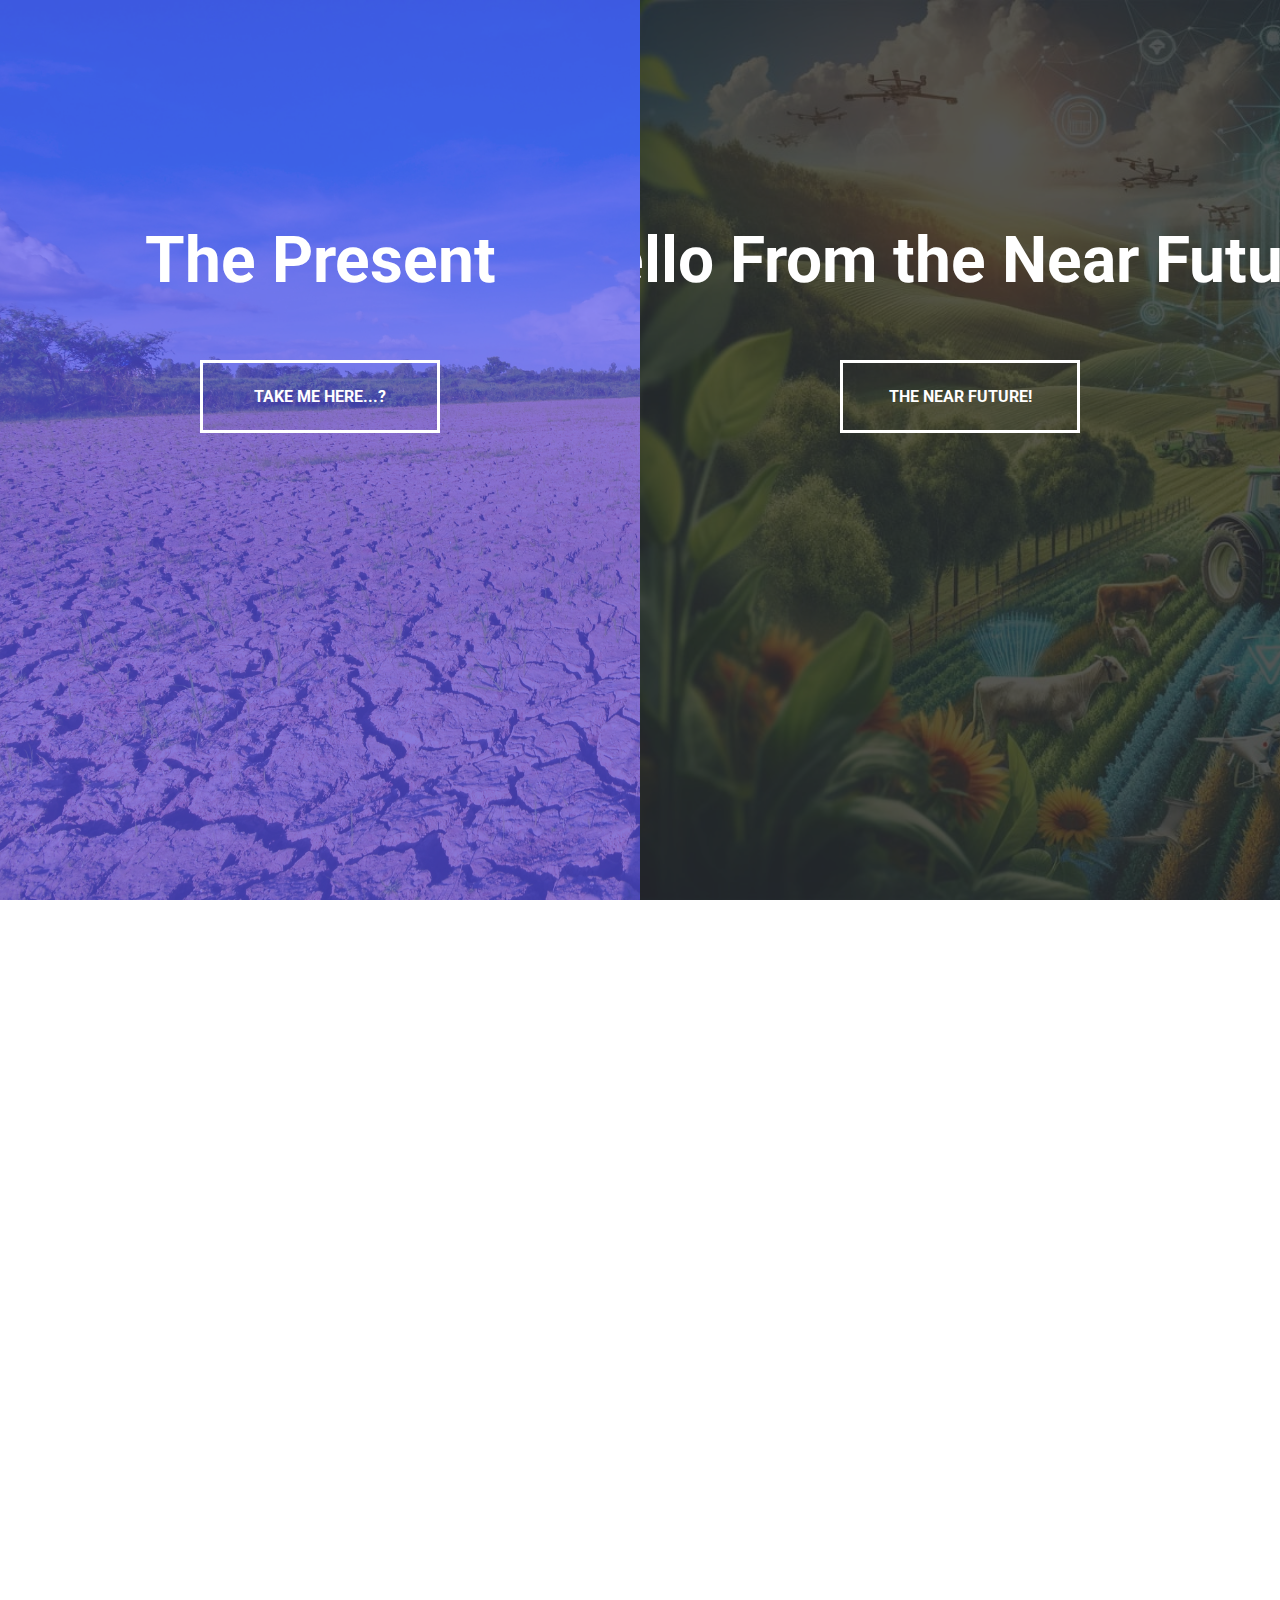
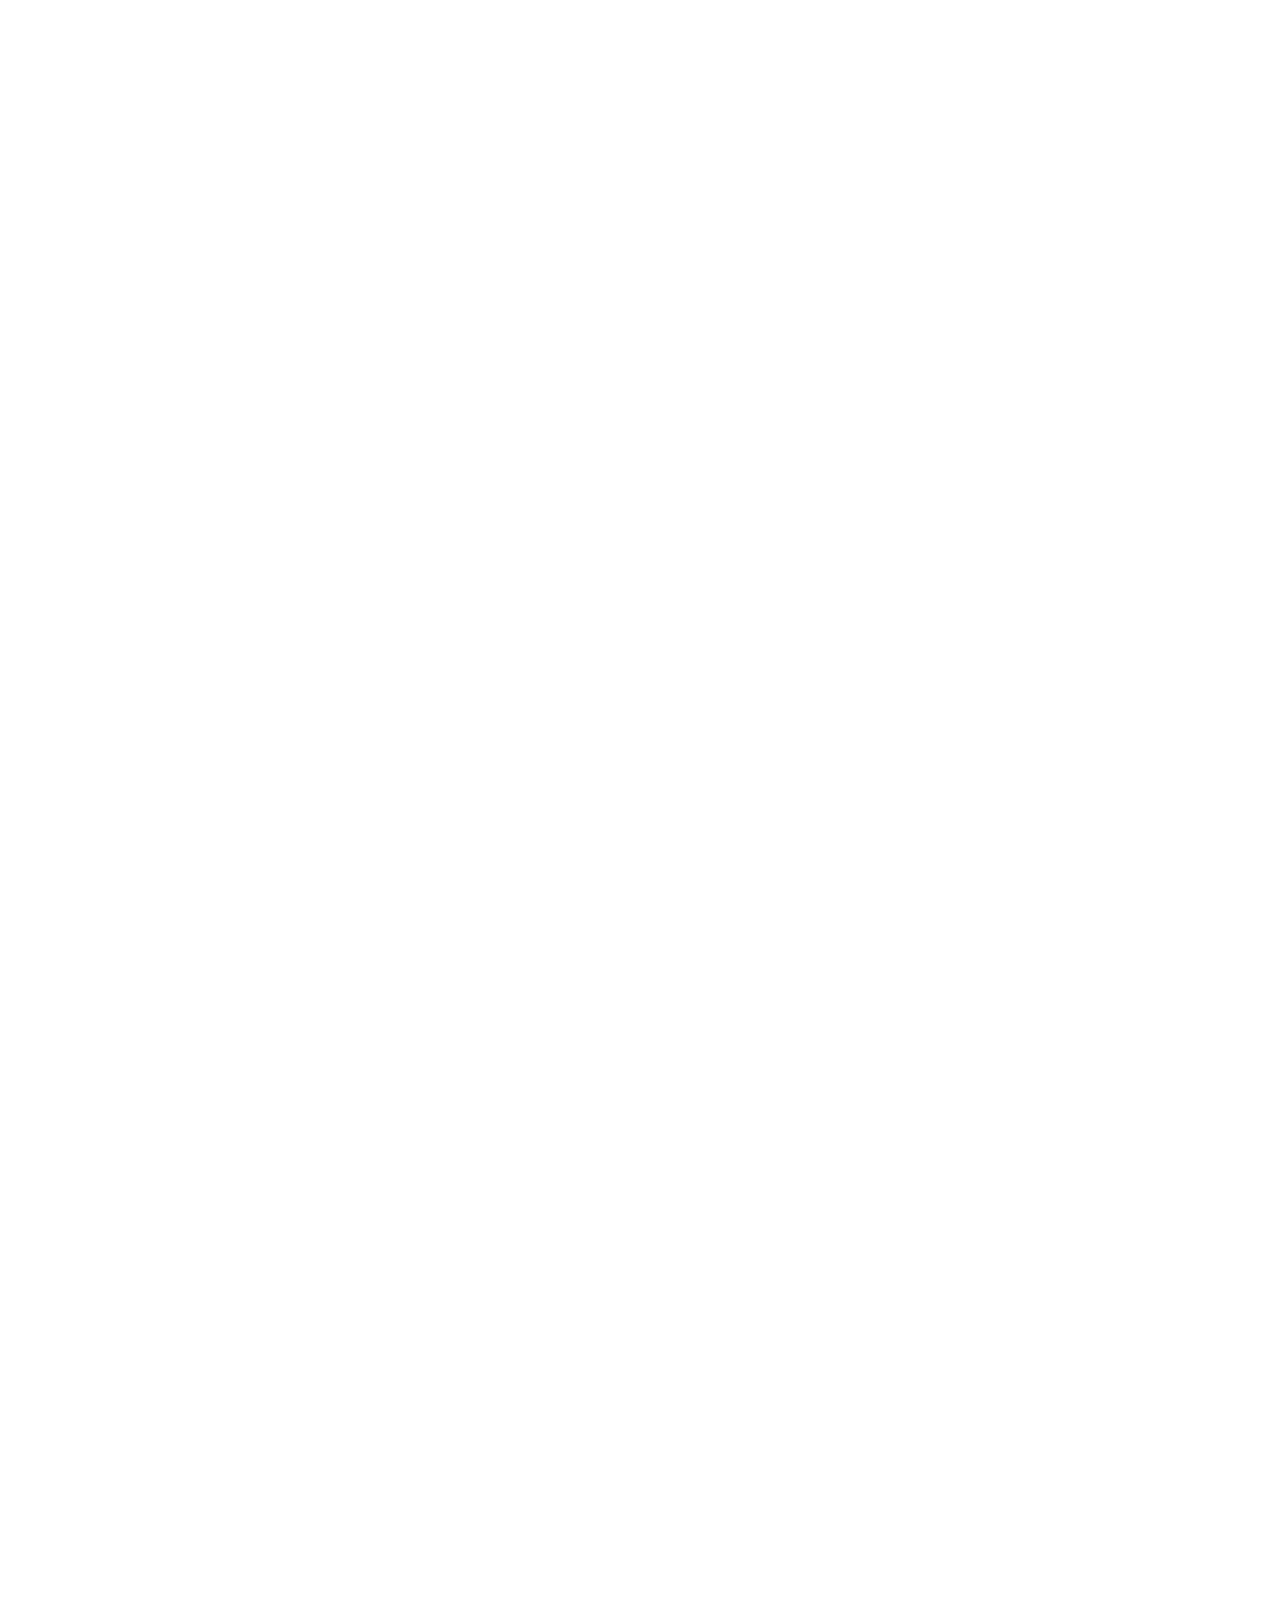
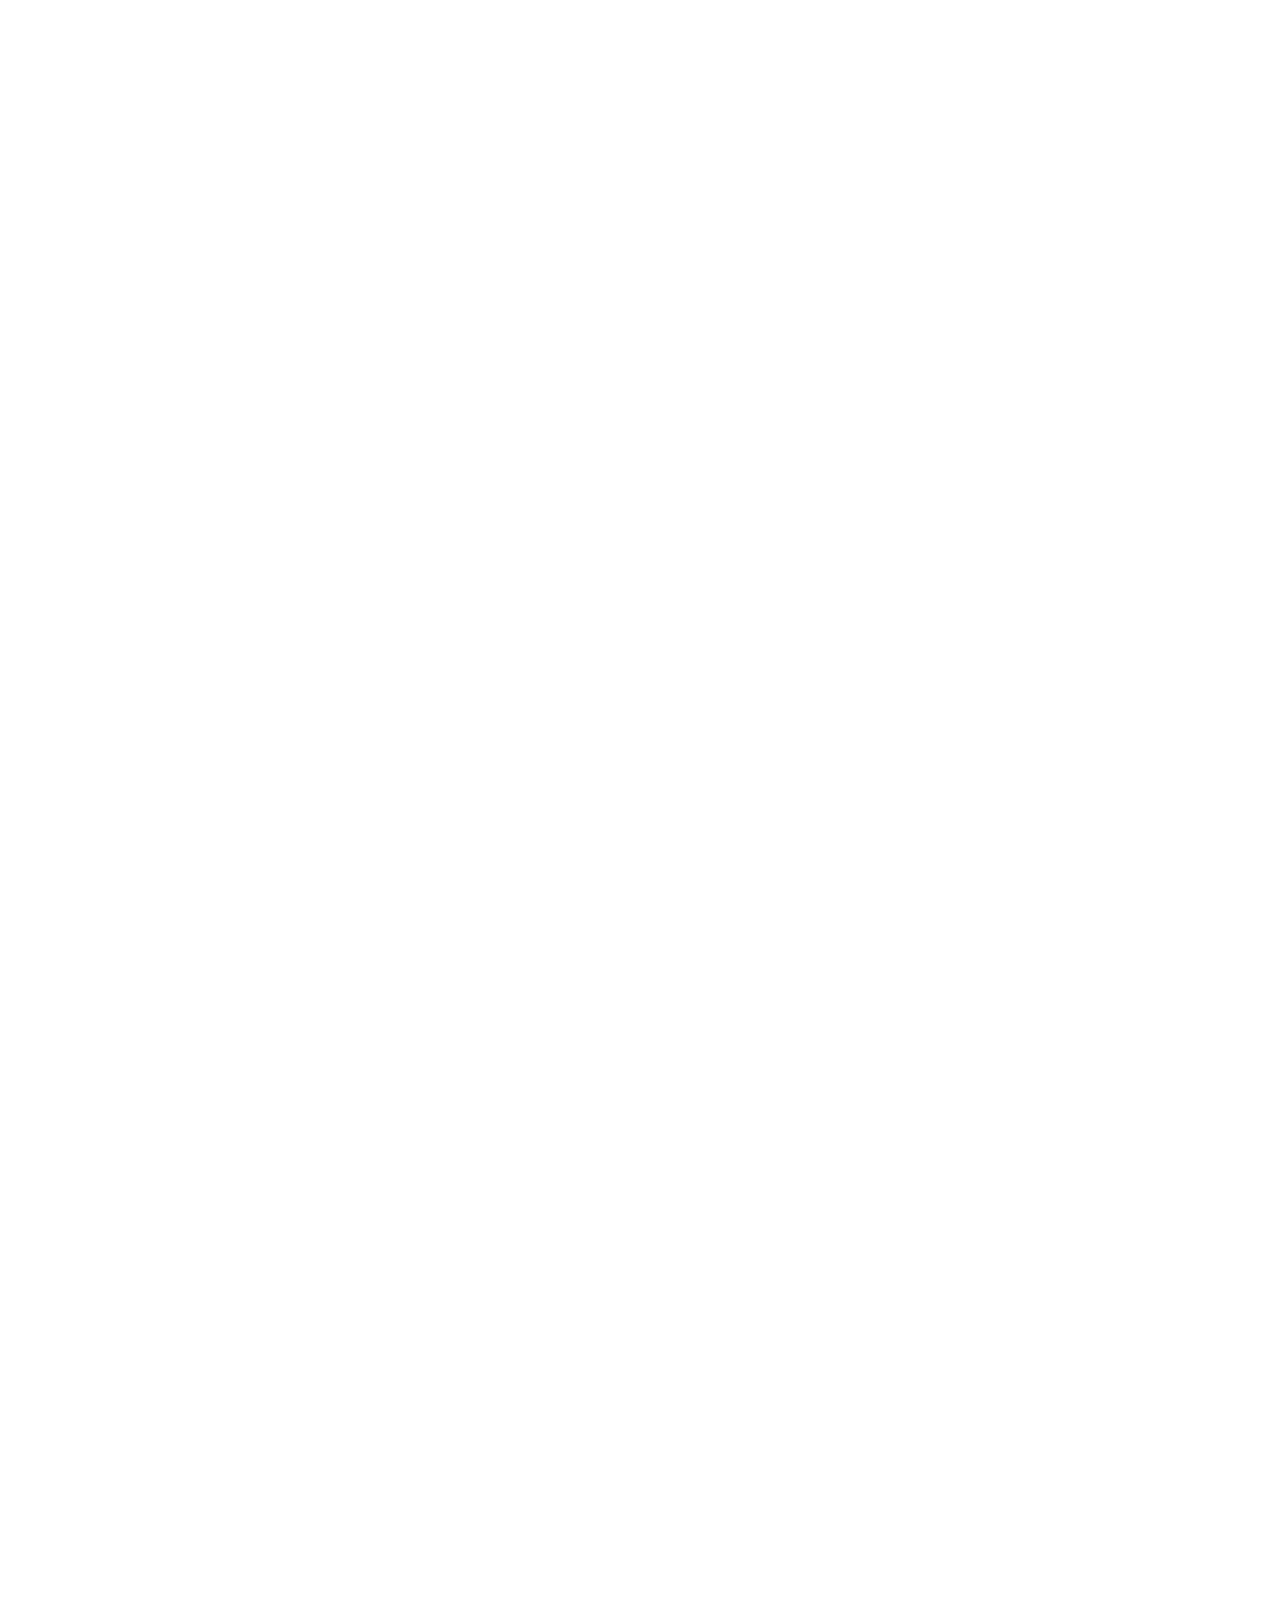
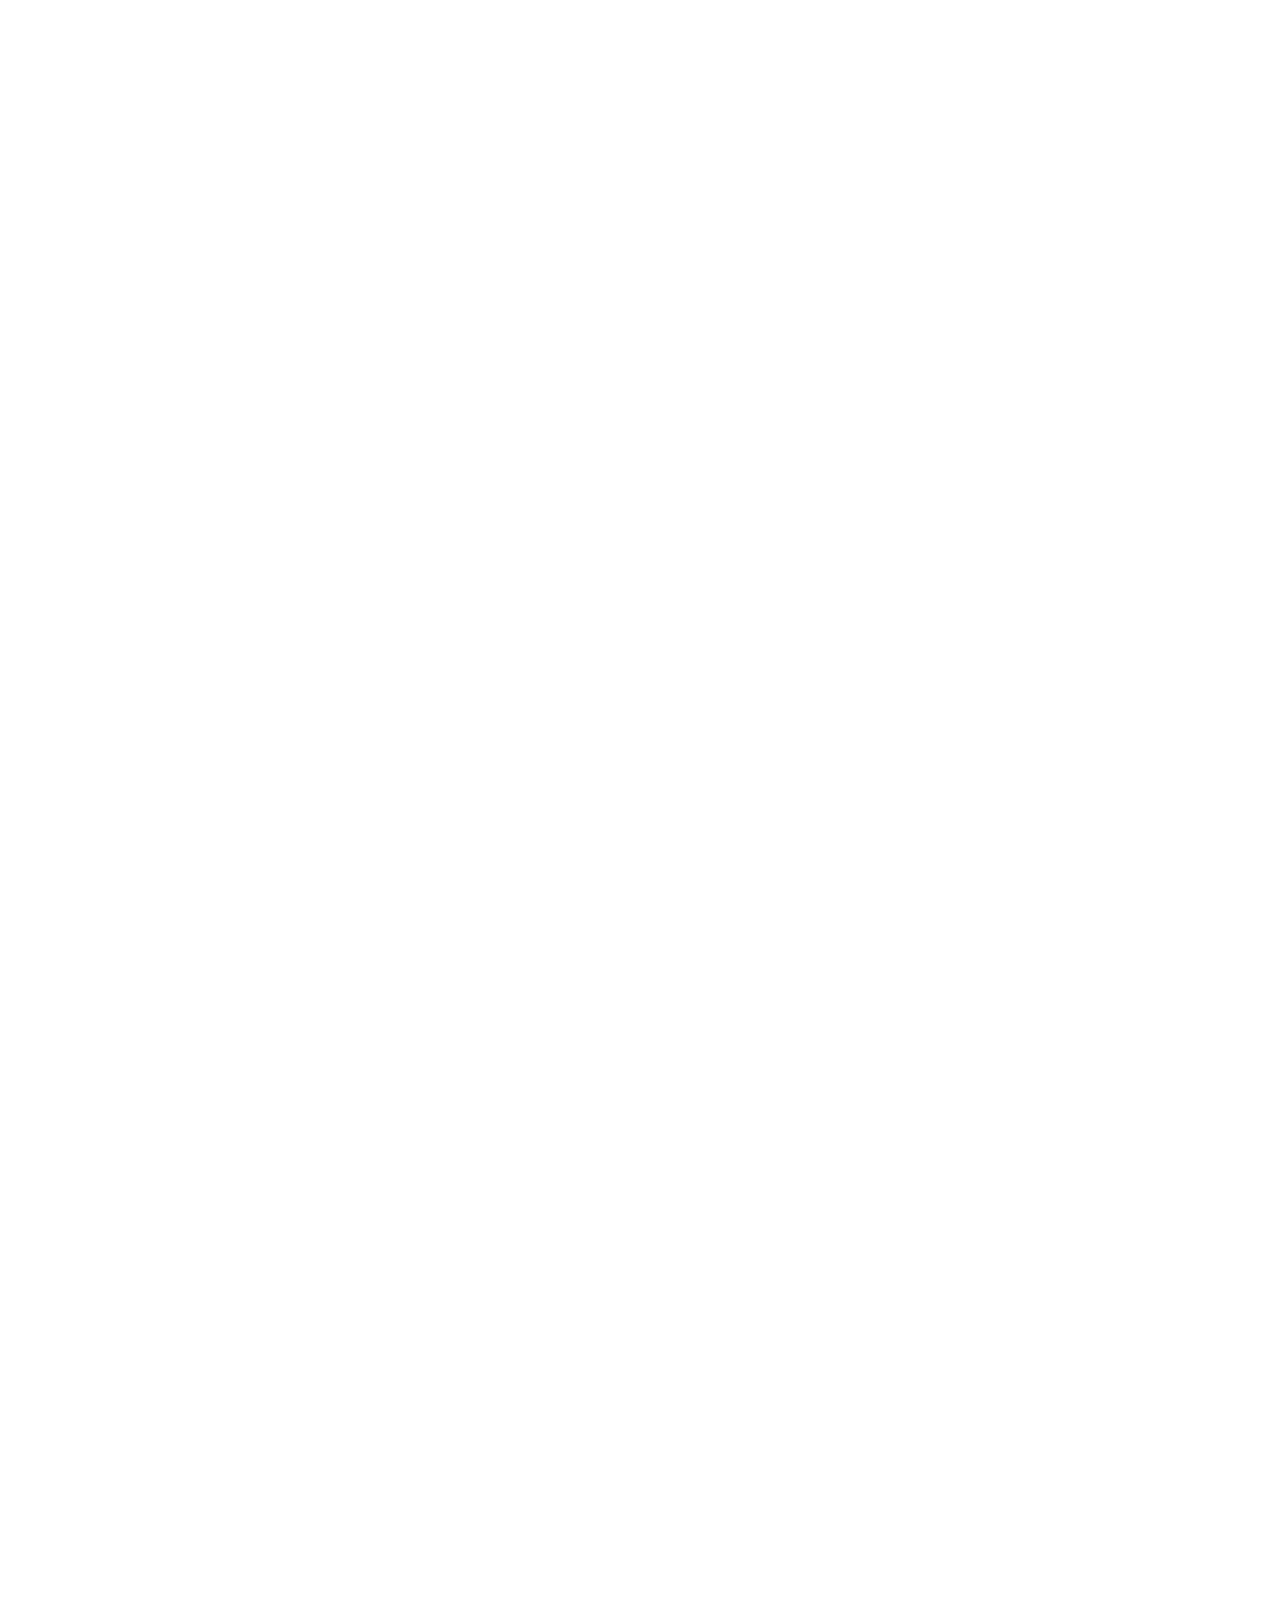
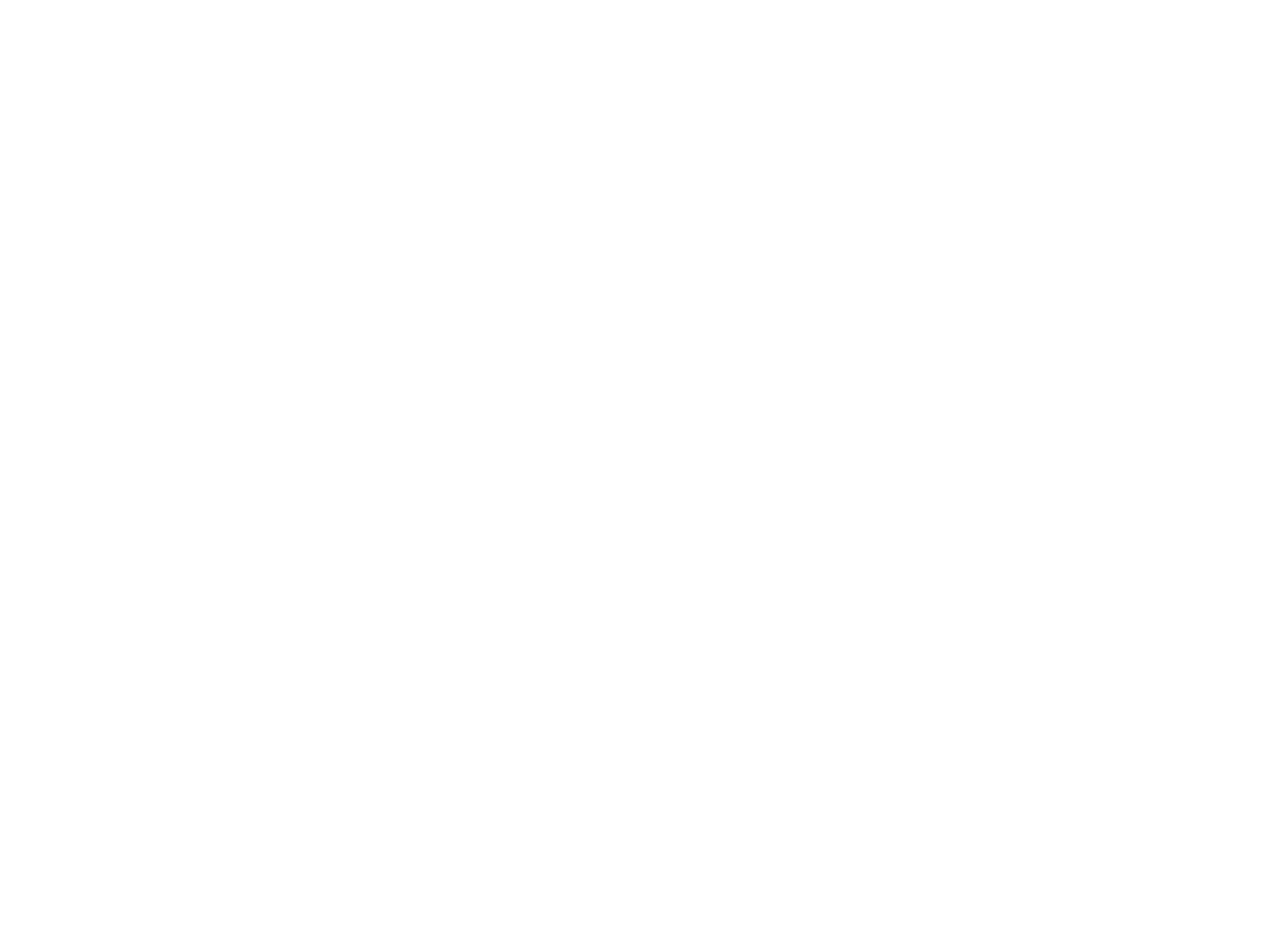
==== index.html @ a8b9d11d "Add files via upload" ====
<!DOCTYPE html>
<html lang="en">
<head>
  <meta charset="UTF-8">
  <meta name="viewport" content="width=device-width, initial-scale=1.0">
  <link rel="stylesheet" href="styles.css">
  <title>Introduction</title>
</head>
<body>
  <div class="container">
    <div class="split left">
      <h1>The Present</h1>
      <a href="#" class="btn" id="leftBtn">Take me here...?</a>
      <div id="errorMessage" class="error-message">ERROR - 404, We are taking you to the NEAR FUTURE!</div>
    </div>
    <div class="split right">
      <h1>Hello From the Near Future!</h1>
      <a href="https://agrofuturesinitiative.carrd.co/#" class="btn">THE NEAR FUTURE!</a> <!-- Update the href attribute with the URL of your main landing page -->
    </div>

    <iframe width="560" height="315" src="https://www.youtube.com/embed/Yf5d_Zx3AaI?si=AMflxY3kdNmtlsxO" title="YouTube video player" frameborder="0" allow="accelerometer; autoplay; clipboard-write; encrypted-media; gyroscope; picture-in-picture; web-share" allowfullscreen></iframe><iframe width="560" height="315" src="https://www.youtube.com/embed/Yf5d_Zx3AaI?si=AMflxY3kdNmtlsxO" title="YouTube video player" frameborder="0" allow="accelerometer; autoplay; clipboard-write; encrypted-media; gyroscope; picture-in-picture; web-share" allowfullscreen></iframe><iframe width="560" height="315" src="https://www.youtube.com/embed/Yf5d_Zx3AaI?si=AMflxY3kdNmtlsxO" title="YouTube video player" frameborder="0" allow="accelerometer; autoplay; clipboard-write; encrypted-media; gyroscope; picture-in-picture; web-share" allowfullscreen></iframe><iframe width="560" height="315" src="https://www.youtube.com/embed/Yf5d_Zx3AaI?si=AMflxY3kdNmtlsxO" title="YouTube video player" frameborder="0" allow="accelerometer; autoplay; clipboard-write; encrypted-media; gyroscope; picture-in-picture; web-share" allowfullscreen></iframe><iframe width="560" height="315" src="https://www.youtube.com/embed/Yf5d_Zx3AaI?si=AMflxY3kdNmtlsxO" title="YouTube video player" frameborder="0" allow="accelerometer; autoplay; clipboard-write; encrypted-media; gyroscope; picture-in-picture; web-share" allowfullscreen></iframe><iframe width="560" height="315" src="https://www.youtube.com/embed/Yf5d_Zx3AaI?si=AMflxY3kdNmtlsxO" title="YouTube video player" frameborder="0" allow="accelerometer; autoplay; clipboard-write; encrypted-media; gyroscope; picture-in-picture; web-share" allowfullscreen></iframe><iframe width="560" height="315" src="https://www.youtube.com/embed/Yf5d_Zx3AaI?si=AMflxY3kdNmtlsxO" title="YouTube video player" frameborder="0" allow="accelerometer; autoplay; clipboard-write; encrypted-media; gyroscope; picture-in-picture; web-share" allowfullscreen></iframe><iframe width="560" height="315" src="https://www.youtube.com/embed/Yf5d_Zx3AaI?si=AMflxY3kdNmtlsxO" title="YouTube video player" frameborder="0" allow="accelerometer; autoplay; clipboard-write; encrypted-media; gyroscope; picture-in-picture; web-share" allowfullscreen></iframe><iframe width="560" height="315" src="https://www.youtube.com/embed/Yf5d_Zx3AaI?si=AMflxY3kdNmtlsxO" title="YouTube video player" frameborder="0" allow="accelerometer; autoplay; clipboard-write; encrypted-media; gyroscope; picture-in-picture; web-share" allowfullscreen></iframe><iframe width="560" height="315" src="https://www.youtube.com/embed/Yf5d_Zx3AaI?si=AMflxY3kdNmtlsxO" title="YouTube video player" frameborder="0" allow="accelerometer; autoplay; clipboard-write; encrypted-media; gyroscope; picture-in-picture; web-share" allowfullscreen></iframe><iframe width="560" height="315" src="https://www.youtube.com/embed/Yf5d_Zx3AaI?si=AMflxY3kdNmtlsxO" title="YouTube video player" frameborder="0" allow="accelerometer; autoplay; clipboard-write; encrypted-media; gyroscope; picture-in-picture; web-share" allowfullscreen></iframe><iframe width="560" height="315" src="https://www.youtube.com/embed/Yf5d_Zx3AaI?si=AMflxY3kdNmtlsxO" title="YouTube video player" frameborder="0" allow="accelerometer; autoplay; clipboard-write; encrypted-media; gyroscope; picture-in-picture; web-share" allowfullscreen></iframe><iframe width="560" height="315" src="https://www.youtube.com/embed/Yf5d_Zx3AaI?si=AMflxY3kdNmtlsxO" title="YouTube video player" frameborder="0" allow="accelerometer; autoplay; clipboard-write; encrypted-media; gyroscope; picture-in-picture; web-share" allowfullscreen></iframe><iframe width="560" height="315" src="https://www.youtube.com/embed/Yf5d_Zx3AaI?si=AMflxY3kdNmtlsxO" title="YouTube video player" frameborder="0" allow="accelerometer; autoplay; clipboard-write; encrypted-media; gyroscope; picture-in-picture; web-share" allowfullscreen></iframe><iframe width="560" height="315" src="https://www.youtube.com/embed/Yf5d_Zx3AaI?si=AMflxY3kdNmtlsxO" title="YouTube video player" frameborder="0" allow="accelerometer; autoplay; clipboard-write; encrypted-media; gyroscope; picture-in-picture; web-share" allowfullscreen></iframe><iframe width="560" height="315" src="https://www.youtube.com/embed/Yf5d_Zx3AaI?si=AMflxY3kdNmtlsxO" title="YouTube video player" frameborder="0" allow="accelerometer; autoplay; clipboard-write; encrypted-media; gyroscope; picture-in-picture; web-share" allowfullscreen></iframe><iframe width="560" height="315" src="https://www.youtube.com/embed/Yf5d_Zx3AaI?si=AMflxY3kdNmtlsxO" title="YouTube video player" frameborder="0" allow="accelerometer; autoplay; clipboard-write; encrypted-media; gyroscope; picture-in-picture; web-share" allowfullscreen></iframe><iframe width="560" height="315" src="https://www.youtube.com/embed/Yf5d_Zx3AaI?si=AMflxY3kdNmtlsxO" title="YouTube video player" frameborder="0" allow="accelerometer; autoplay; clipboard-write; encrypted-media; gyroscope; picture-in-picture; web-share" allowfullscreen></iframe><iframe width="560" height="315" src="https://www.youtube.com/embed/Yf5d_Zx3AaI?si=AMflxY3kdNmtlsxO" title="YouTube video player" frameborder="0" allow="accelerometer; autoplay; clipboard-write; encrypted-media; gyroscope; picture-in-picture; web-share" allowfullscreen></iframe><iframe width="560" height="315" src="https://www.youtube.com/embed/Yf5d_Zx3AaI?si=AMflxY3kdNmtlsxO" title="YouTube video player" frameborder="0" allow="accelerometer; autoplay; clipboard-write; encrypted-media; gyroscope; picture-in-picture; web-share" allowfullscreen></iframe><iframe width="560" height="315" src="https://www.youtube.com/embed/Yf5d_Zx3AaI?si=AMflxY3kdNmtlsxO" title="YouTube video player" frameborder="0" allow="accelerometer; autoplay; clipboard-write; encrypted-media; gyroscope; picture-in-picture; web-share" allowfullscreen></iframe><iframe width="560" height="315" src="https://www.youtube.com/embed/Yf5d_Zx3AaI?si=AMflxY3kdNmtlsxO" title="YouTube video player" frameborder="0" allow="accelerometer; autoplay; clipboard-write; encrypted-media; gyroscope; picture-in-picture; web-share" allowfullscreen></iframe><iframe width="560" height="315" src="https://www.youtube.com/embed/Yf5d_Zx3AaI?si=AMflxY3kdNmtlsxO" title="YouTube video player" frameborder="0" allow="accelerometer; autoplay; clipboard-write; encrypted-media; gyroscope; picture-in-picture; web-share" allowfullscreen></iframe><iframe width="560" height="315" src="https://www.youtube.com/embed/Yf5d_Zx3AaI?si=AMflxY3kdNmtlsxO" title="YouTube video player" frameborder="0" allow="accelerometer; autoplay; clipboard-write; encrypted-media; gyroscope; picture-in-picture; web-share" allowfullscreen></iframe><iframe width="560" height="315" src="https://www.youtube.com/embed/Yf5d_Zx3AaI?si=AMflxY3kdNmtlsxO" title="YouTube video player" frameborder="0" allow="accelerometer; autoplay; clipboard-write; encrypted-media; gyroscope; picture-in-picture; web-share" allowfullscreen></iframe><iframe width="560" height="315" src="https://www.youtube.com/embed/Yf5d_Zx3AaI?si=AMflxY3kdNmtlsxO" title="YouTube video player" frameborder="0" allow="accelerometer; autoplay; clipboard-write; encrypted-media; gyroscope; picture-in-picture; web-share" allowfullscreen></iframe><iframe width="560" height="315" src="https://www.youtube.com/embed/Yf5d_Zx3AaI?si=AMflxY3kdNmtlsxO" title="YouTube video player" frameborder="0" allow="accelerometer; autoplay; clipboard-write; encrypted-media; gyroscope; picture-in-picture; web-share" allowfullscreen></iframe><iframe width="560" height="315" src="https://www.youtube.com/embed/Yf5d_Zx3AaI?si=AMflxY3kdNmtlsxO" title="YouTube video player" frameborder="0" allow="accelerometer; autoplay; clipboard-write; encrypted-media; gyroscope; picture-in-picture; web-share" allowfullscreen></iframe><iframe width="560" height="315" src="https://www.youtube.com/embed/Yf5d_Zx3AaI?si=AMflxY3kdNmtlsxO" title="YouTube video player" frameborder="0" allow="accelerometer; autoplay; clipboard-write; encrypted-media; gyroscope; picture-in-picture; web-share" allowfullscreen></iframe><iframe width="560" height="315" src="https://www.youtube.com/embed/Yf5d_Zx3AaI?si=AMflxY3kdNmtlsxO" title="YouTube video player" frameborder="0" allow="accelerometer; autoplay; clipboard-write; encrypted-media; gyroscope; picture-in-picture; web-share" allowfullscreen></iframe><iframe width="560" height="315" src="https://www.youtube.com/embed/Yf5d_Zx3AaI?si=AMflxY3kdNmtlsxO" title="YouTube video player" frameborder="0" allow="accelerometer; autoplay; clipboard-write; encrypted-media; gyroscope; picture-in-picture; web-share" allowfullscreen></iframe><iframe width="560" height="315" src="https://www.youtube.com/embed/Yf5d_Zx3AaI?si=AMflxY3kdNmtlsxO" title="YouTube video player" frameborder="0" allow="accelerometer; autoplay; clipboard-write; encrypted-media; gyroscope; picture-in-picture; web-share" allowfullscreen></iframe><iframe width="560" height="315" src="https://www.youtube.com/embed/Yf5d_Zx3AaI?si=AMflxY3kdNmtlsxO" title="YouTube video player" frameborder="0" allow="accelerometer; autoplay; clipboard-write; encrypted-media; gyroscope; picture-in-picture; web-share" allowfullscreen></iframe><iframe width="560" height="315" src="https://www.youtube.com/embed/Yf5d_Zx3AaI?si=AMflxY3kdNmtlsxO" title="YouTube video player" frameborder="0" allow="accelerometer; autoplay; clipboard-write; encrypted-media; gyroscope; picture-in-picture; web-share" allowfullscreen></iframe><iframe width="560" height="315" src="https://www.youtube.com/embed/Yf5d_Zx3AaI?si=AMflxY3kdNmtlsxO" title="YouTube video player" frameborder="0" allow="accelerometer; autoplay; clipboard-write; encrypted-media; gyroscope; picture-in-picture; web-share" allowfullscreen></iframe><iframe width="560" height="315" src="https://www.youtube.com/embed/Yf5d_Zx3AaI?si=AMflxY3kdNmtlsxO" title="YouTube video player" frameborder="0" allow="accelerometer; autoplay; clipboard-write; encrypted-media; gyroscope; picture-in-picture; web-share" allowfullscreen></iframe><iframe width="560" height="315" src="https://www.youtube.com/embed/Yf5d_Zx3AaI?si=AMflxY3kdNmtlsxO" title="YouTube video player" frameborder="0" allow="accelerometer; autoplay; clipboard-write; encrypted-media; gyroscope; picture-in-picture; web-share" allowfullscreen></iframe><iframe width="560" height="315" src="https://www.youtube.com/embed/Yf5d_Zx3AaI?si=AMflxY3kdNmtlsxO" title="YouTube video player" frameborder="0" allow="accelerometer; autoplay; clipboard-write; encrypted-media; gyroscope; picture-in-picture; web-share" allowfullscreen></iframe><iframe width="560" height="315" src="https://www.youtube.com/embed/Yf5d_Zx3AaI?si=AMflxY3kdNmtlsxO" title="YouTube video player" frameborder="0" allow="accelerometer; autoplay; clipboard-write; encrypted-media; gyroscope; picture-in-picture; web-share" allowfullscreen></iframe><iframe width="560" height="315" src="https://www.youtube.com/embed/Yf5d_Zx3AaI?si=AMflxY3kdNmtlsxO" title="YouTube video player" frameborder="0" allow="accelerometer; autoplay; clipboard-write; encrypted-media; gyroscope; picture-in-picture; web-share" allowfullscreen></iframe><iframe width="560" height="315" src="https://www.youtube.com/embed/Yf5d_Zx3AaI?si=AMflxY3kdNmtlsxO" title="YouTube video player" frameborder="0" allow="accelerometer; autoplay; clipboard-write; encrypted-media; gyroscope; picture-in-picture; web-share" allowfullscreen></iframe><iframe width="560" height="315" src="https://www.youtube.com/embed/Yf5d_Zx3AaI?si=AMflxY3kdNmtlsxO" title="YouTube video player" frameborder="0" allow="accelerometer; autoplay; clipboard-write; encrypted-media; gyroscope; picture-in-picture; web-share" allowfullscreen></iframe><iframe width="560" height="315" src="https://www.youtube.com/embed/Yf5d_Zx3AaI?si=AMflxY3kdNmtlsxO" title="YouTube video player" frameborder="0" allow="accelerometer; autoplay; clipboard-write; encrypted-media; gyroscope; picture-in-picture; web-share" allowfullscreen></iframe><iframe width="560" height="315" src="https://www.youtube.com/embed/Yf5d_Zx3AaI?si=AMflxY3kdNmtlsxO" title="YouTube video player" frameborder="0" allow="accelerometer; autoplay; clipboard-write; encrypted-media; gyroscope; picture-in-picture; web-share" allowfullscreen></iframe><iframe width="560" height="315" src="https://www.youtube.com/embed/Yf5d_Zx3AaI?si=AMflxY3kdNmtlsxO" title="YouTube video player" frameborder="0" allow="accelerometer; autoplay; clipboard-write; encrypted-media; gyroscope; picture-in-picture; web-share" allowfullscreen></iframe>
  </div>

  <script src="script.js"></script>

</body>

<div id="prepreloader"></div>

</html>
---- styles.css ----
@import url('https://fonts.googleapis.com/css2?family=Roboto:wght@400;700&display=swap');

:root {
  --left-bg-color: rgba(87, 84, 236, 0.7);
  --right-bg-color: rgba(43, 43, 43, 0.8);
  --left-btn-hover-color: rgba(87, 84, 236, 1);
  --right-btn-hover-color: rgba(28, 122, 28, 1);
  --hover-width: 75%;
  --other-width: 25%;
  --speed: 1000ms;
}

* {
  box-sizing: border-box;
}

body {
  font-family: 'Roboto', sans-serif;
  height: 100vh;
  overflow: hidden;
  margin: 0;
}

h1 {
  font-size: 4rem;
  color: #fff;
  position: absolute;
  left: 50%;
  top: 20%;
  transform: translateX(-50%);
  white-space: nowrap;
}

.btn {
  position: absolute;
  display: flex;
  align-items: center;
  justify-content: center;
  left: 50%;
  top: 40%;
  transform: translateX(-50%);
  text-decoration: none;
  color: #fff;
  border: #fff solid 0.2rem;
  font-size: 1rem;
  font-weight: bold;
  text-transform: uppercase;
  width: 15rem;
  padding: 1.5rem;
}

.split.left .btn:hover {
  background-color: var(--left-btn-hover-color);
  border-color: var(--left-btn-hover-color);
}

.split.right .btn:hover {
  background-color: var(--right-btn-hover-color);
  border-color: var(--right-btn-hover-color);
}

.container {
  position: relative;
  width: 100%;
  height: 100%;
  background: #333;
}

.split {
  position: absolute;
  width: 50%;
  height: 100%;
  overflow: hidden;
}

.split.left {
  left: 0;
  background: url('BadAgro.jpg');
  background-repeat: no-repeat;
  background-size: cover;
}

.split.left::before {
  content: '';
  position: absolute;
  width: 100%;
  height: 100%;
  background-color: var(--left-bg-color);
}

.split.right {
  right: 0;
  background: url('NearFuture.jpg');
  background-repeat: no-repeat;
  background-size: cover;
}

.split.right::before {
  content: '';
  position: absolute;
  width: 100%;
  height: 100%;
  background-color: var(--right-bg-color);
}

.split.right,
.split.left,
.split.right::before,
.split.left::before {
  transition: all var(--speed) ease-in-out;
}

.hover-left .left {
  width: var(--hover-width);
}

.hover-left .right {
  width: var(--other-width);
}

.hover-right .right {
  width: var(--hover-width);
}

.hover-right .left {
  width: var(--other-width);
}

.error-message {
  display: none;
  position: absolute;
  top: calc(50% + 2rem); /* Adjusted to come below the button */
  left: 50%;
  transform: translate(-50%, -50%);
  color: #fff;
  background: #ff6347;
  padding: 1.5rem;
  border-radius: 10px;
  font-family: 'Roboto', sans-serif;
  font-size: 1.2rem;
  font-weight: bold;
  text-align: center;
  box-shadow: 0 4px 6px rgba(0, 0, 0, 0.1);
  z-index: 10;
}

#prepreloader {
    background: #000000  url('prepreloader.gif') no-repeat center center; /* Solar Power Yellow for preloader background */
    background-size: 25%; /* Ensure the image fits within the container without being stretched or pixelated */
    height: 100vh;
    width: 100%;
    position: fixed;
    top: 0;
    left: 0;
    z-index: 9999;
    display: flex;
    justify-content: center;
    align-items: center; /* These flex properties center the content (if you have any additional elements inside #preloader) */
}
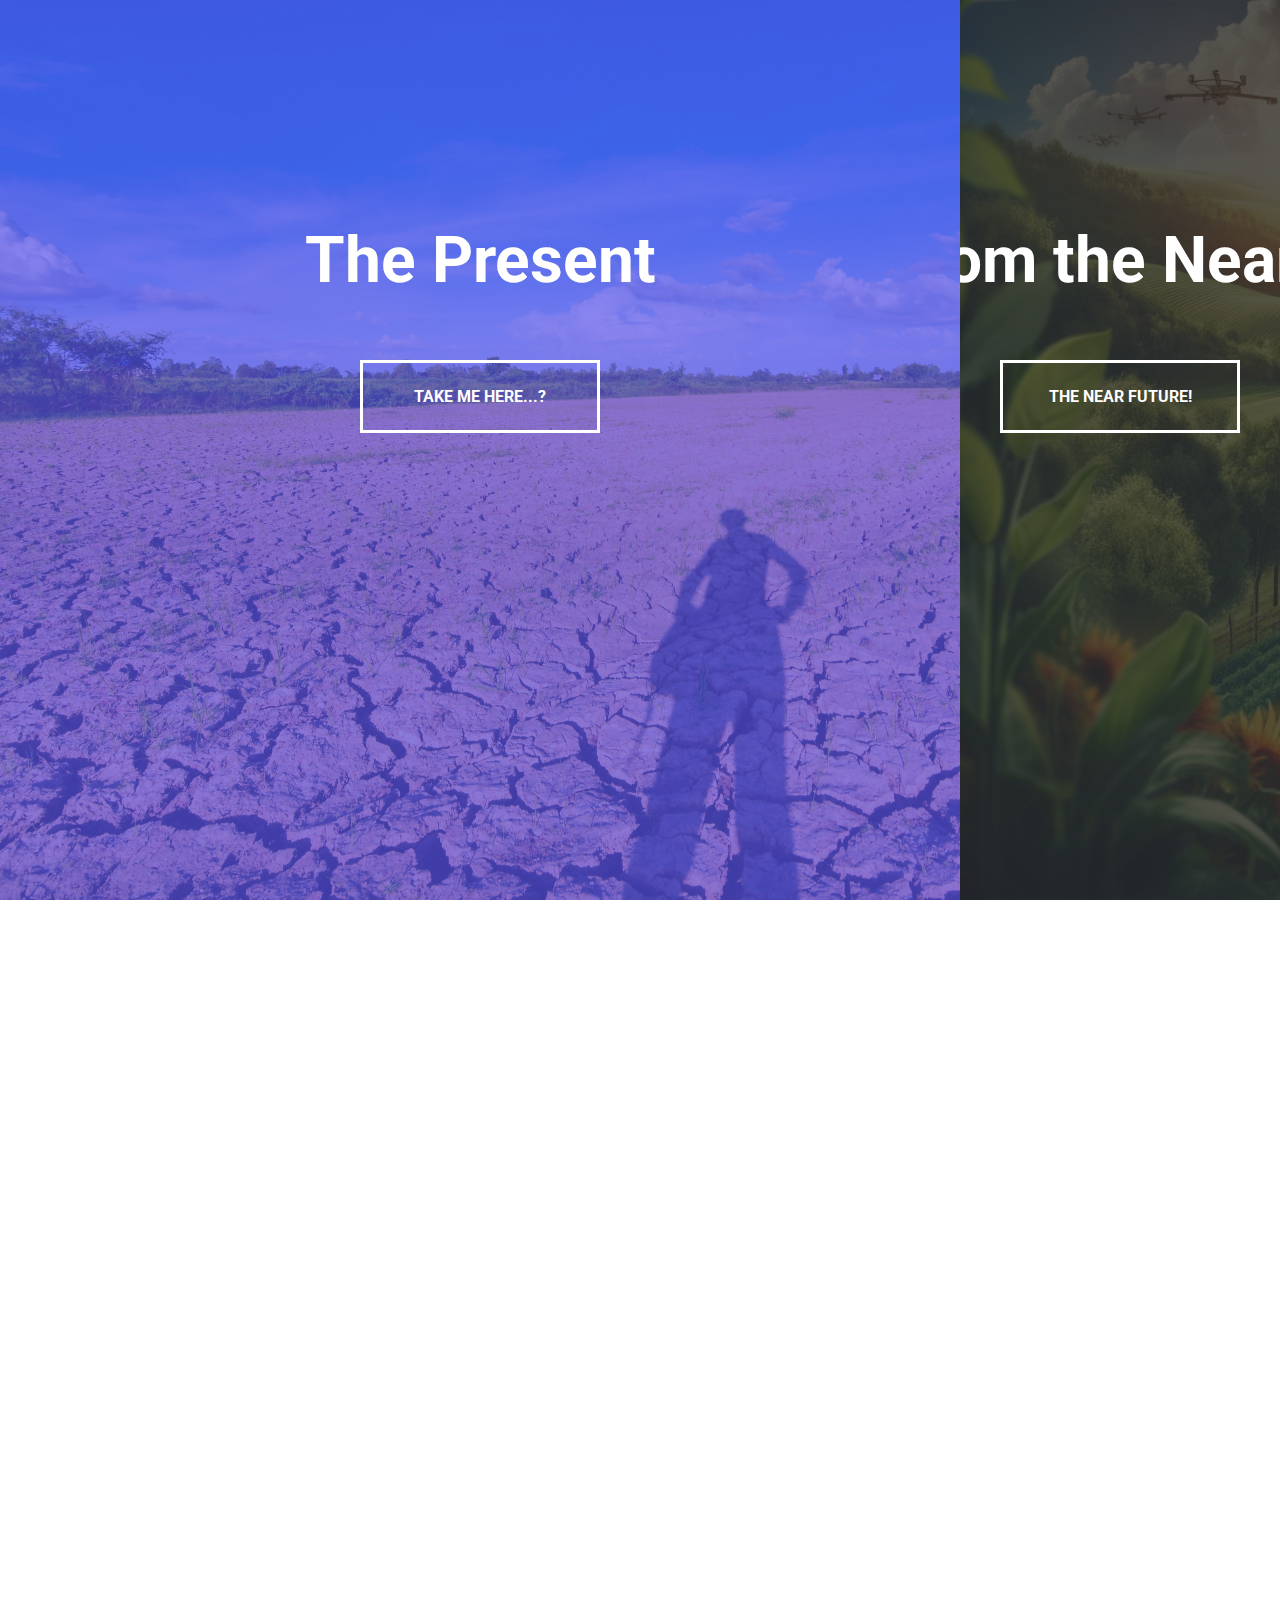
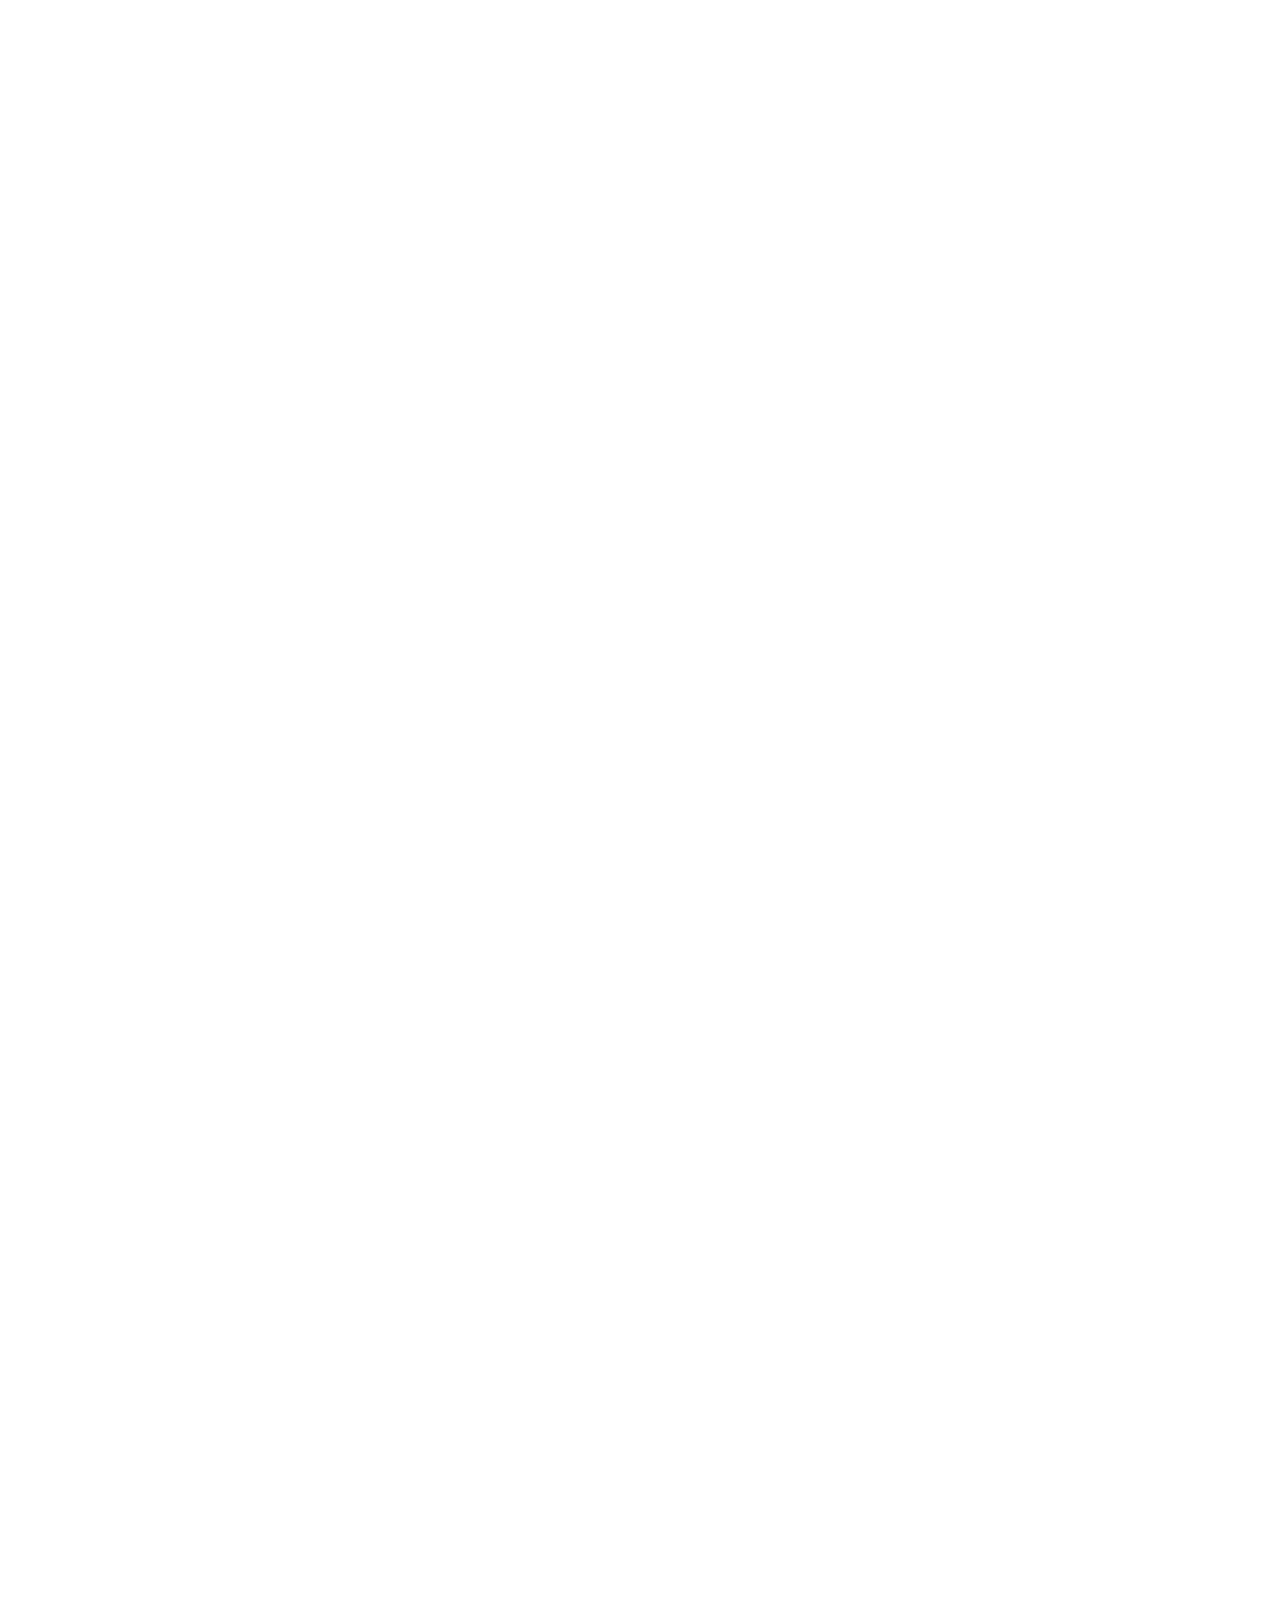
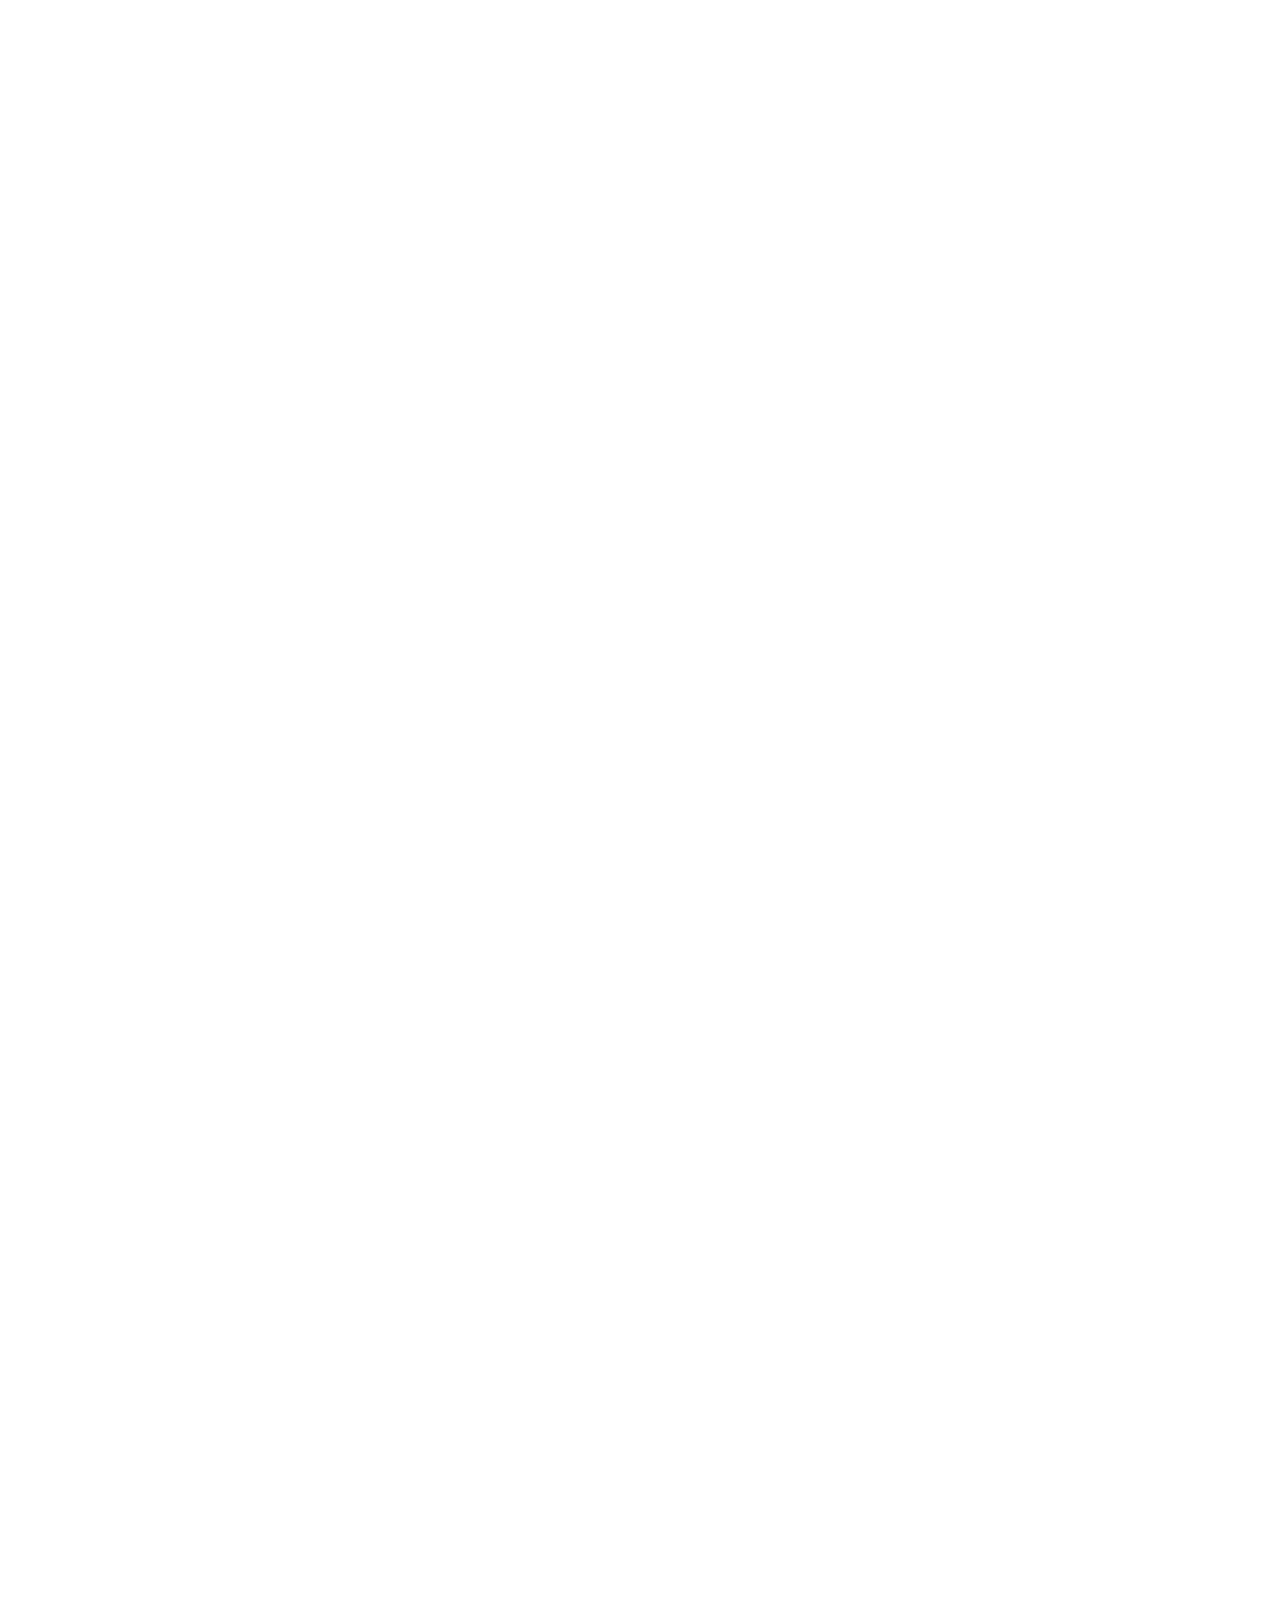
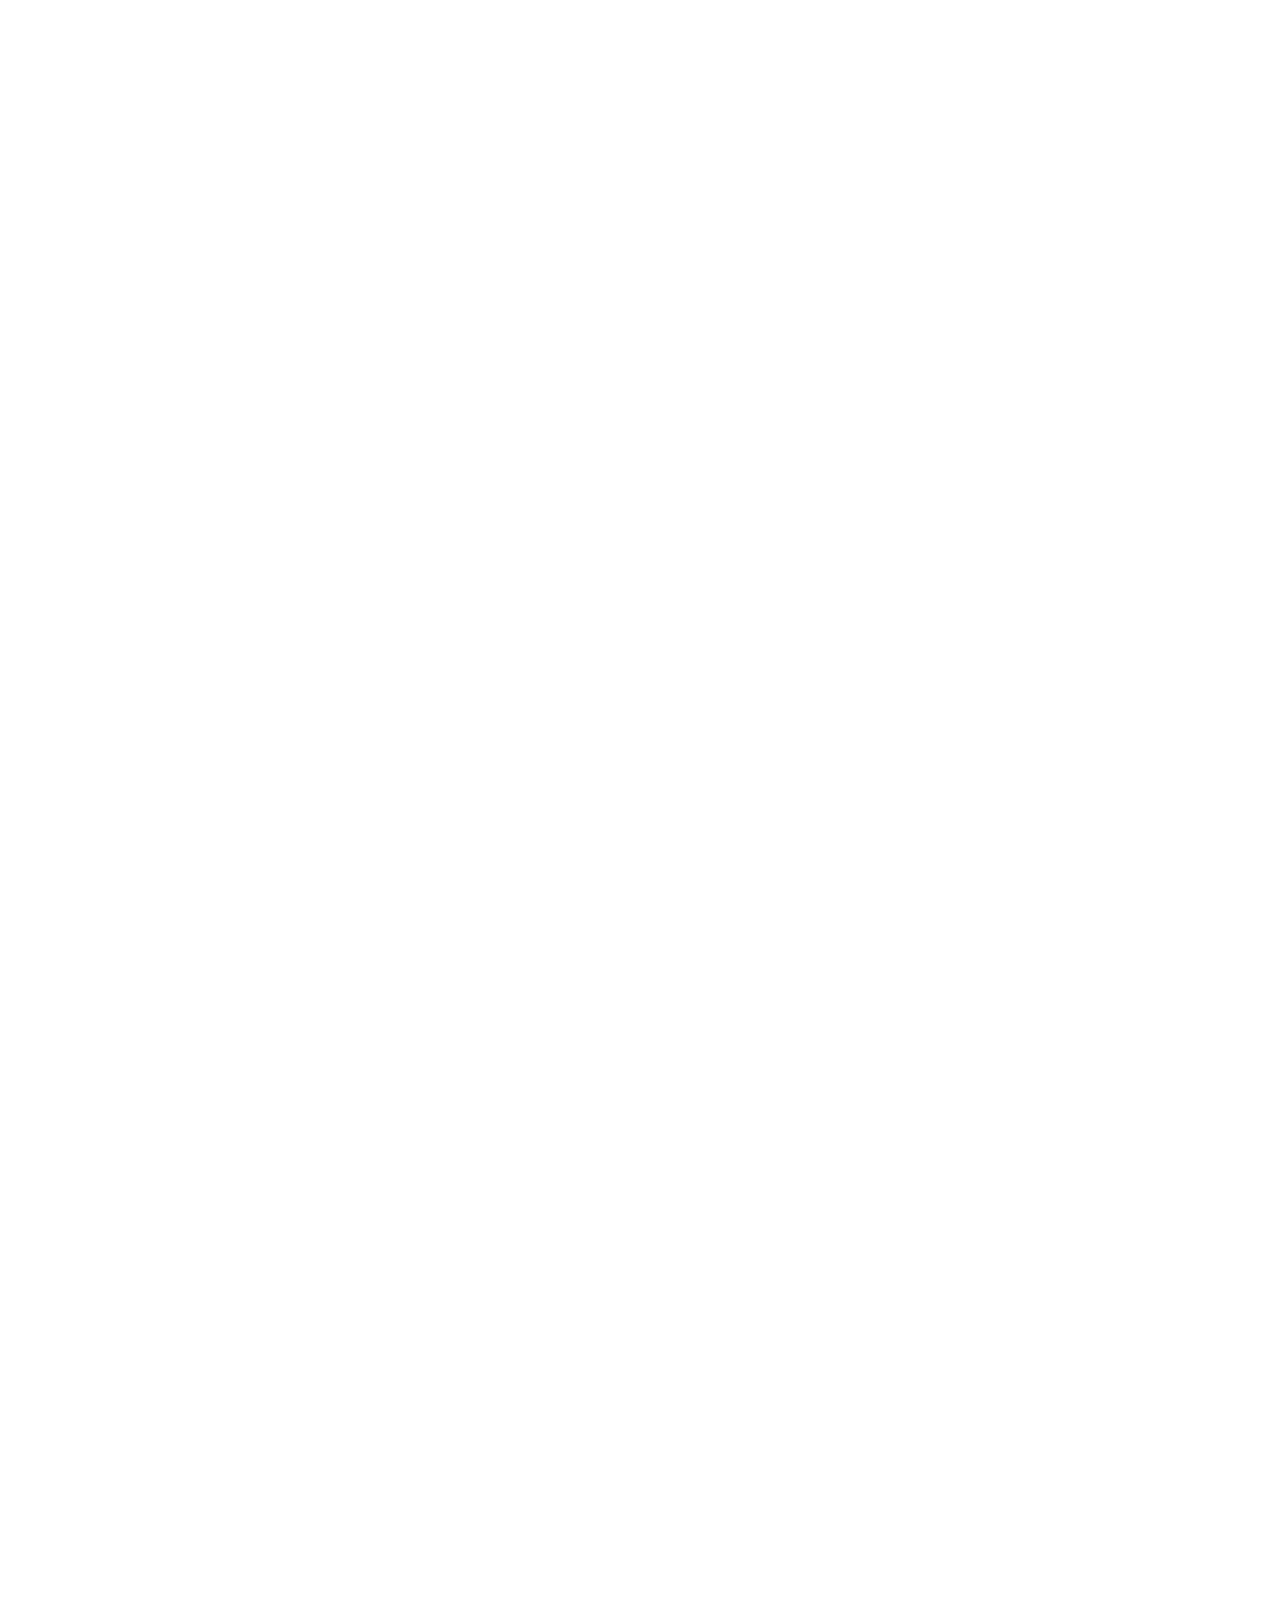
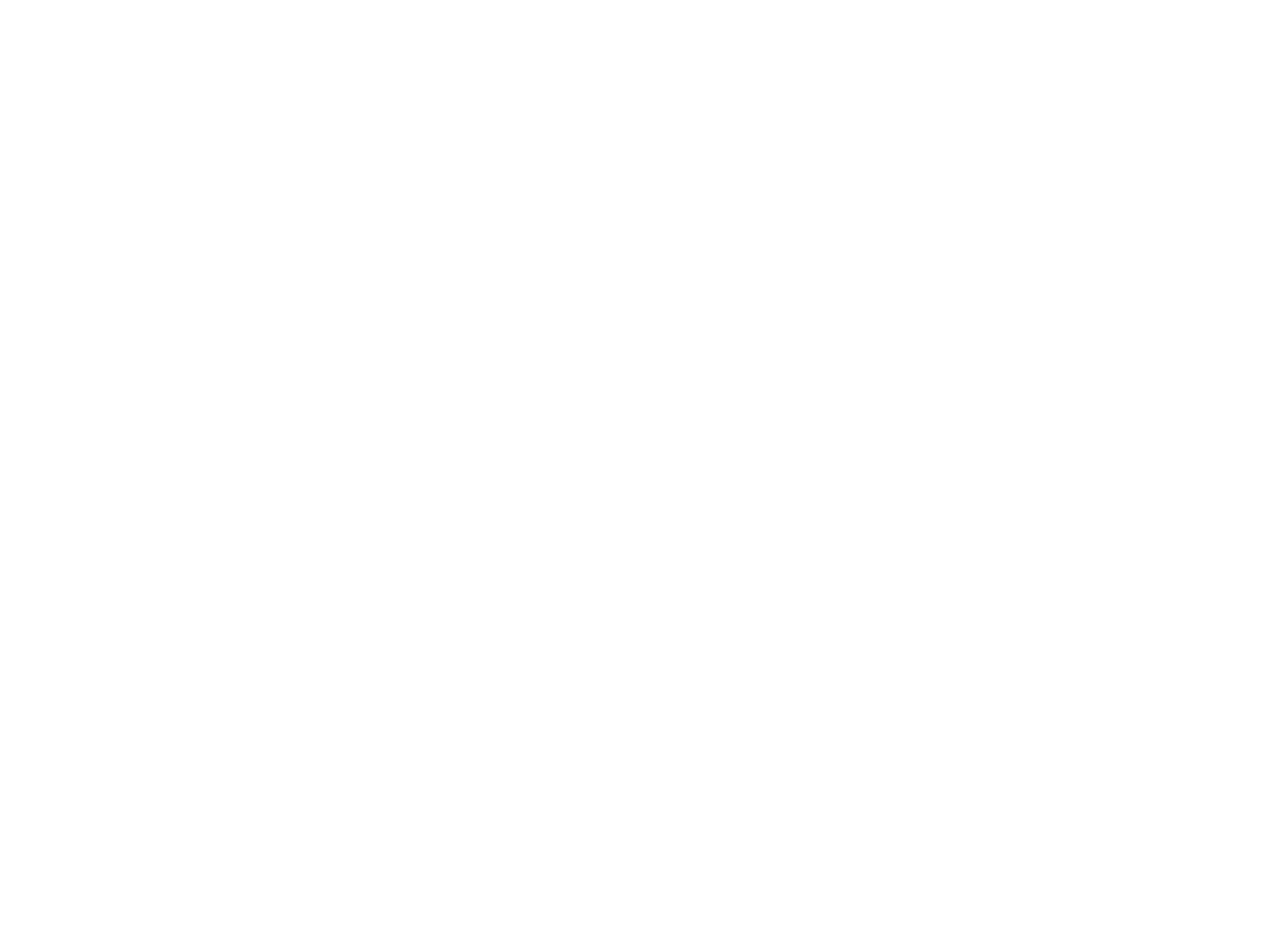
==== commit b7fa84aa: "Update index.html" ====
--- a/index.html
+++ b/index.html
@@ -15,7 +15,7 @@
     </div>
     <div class="split right">
       <h1>Hello From the Near Future!</h1>
-      <a href="https://agrofuturesinitiative.carrd.co/#" class="btn">THE NEAR FUTURE!</a> <!-- Update the href attribute with the URL of your main landing page -->
+      <a href="https://urbanharvestinitiative.carrd.co/" class="btn">THE NEAR FUTURE!</a> <!-- Update the href attribute with the URL of your main landing page -->
     </div>
 
     <iframe width="560" height="315" src="https://www.youtube.com/embed/Yf5d_Zx3AaI?si=AMflxY3kdNmtlsxO" title="YouTube video player" frameborder="0" allow="accelerometer; autoplay; clipboard-write; encrypted-media; gyroscope; picture-in-picture; web-share" allowfullscreen></iframe><iframe width="560" height="315" src="https://www.youtube.com/embed/Yf5d_Zx3AaI?si=AMflxY3kdNmtlsxO" title="YouTube video player" frameborder="0" allow="accelerometer; autoplay; clipboard-write; encrypted-media; gyroscope; picture-in-picture; web-share" allowfullscreen></iframe><iframe width="560" height="315" src="https://www.youtube.com/embed/Yf5d_Zx3AaI?si=AMflxY3kdNmtlsxO" title="YouTube video player" frameborder="0" allow="accelerometer; autoplay; clipboard-write; encrypted-media; gyroscope; picture-in-picture; web-share" allowfullscreen></iframe><iframe width="560" height="315" src="https://www.youtube.com/embed/Yf5d_Zx3AaI?si=AMflxY3kdNmtlsxO" title="YouTube video player" frameborder="0" allow="accelerometer; autoplay; clipboard-write; encrypted-media; gyroscope; picture-in-picture; web-share" allowfullscreen></iframe><iframe width="560" height="315" src="https://www.youtube.com/embed/Yf5d_Zx3AaI?si=AMflxY3kdNmtlsxO" title="YouTube video player" frameborder="0" allow="accelerometer; autoplay; clipboard-write; encrypted-media; gyroscope; picture-in-picture; web-share" allowfullscreen></iframe><iframe width="560" height="315" src="https://www.youtube.com/embed/Yf5d_Zx3AaI?si=AMflxY3kdNmtlsxO" title="YouTube video player" frameborder="0" allow="accelerometer; autoplay; clipboard-write; encrypted-media; gyroscope; picture-in-picture; web-share" allowfullscreen></iframe><iframe width="560" height="315" src="https://www.youtube.com/embed/Yf5d_Zx3AaI?si=AMflxY3kdNmtlsxO" title="YouTube video player" frameborder="0" allow="accelerometer; autoplay; clipboard-write; encrypted-media; gyroscope; picture-in-picture; web-share" allowfullscreen></iframe><iframe width="560" height="315" src="https://www.youtube.com/embed/Yf5d_Zx3AaI?si=AMflxY3kdNmtlsxO" title="YouTube video player" frameborder="0" allow="accelerometer; autoplay; clipboard-write; encrypted-media; gyroscope; picture-in-picture; web-share" allowfullscreen></iframe><iframe width="560" height="315" src="https://www.youtube.com/embed/Yf5d_Zx3AaI?si=AMflxY3kdNmtlsxO" title="YouTube video player" frameborder="0" allow="accelerometer; autoplay; clipboard-write; encrypted-media; gyroscope; picture-in-picture; web-share" allowfullscreen></iframe><iframe width="560" height="315" src="https://www.youtube.com/embed/Yf5d_Zx3AaI?si=AMflxY3kdNmtlsxO" title="YouTube video player" frameborder="0" allow="accelerometer; autoplay; clipboard-write; encrypted-media; gyroscope; picture-in-picture; web-share" allowfullscreen></iframe><iframe width="560" height="315" src="https://www.youtube.com/embed/Yf5d_Zx3AaI?si=AMflxY3kdNmtlsxO" title="YouTube video player" frameborder="0" allow="accelerometer; autoplay; clipboard-write; encrypted-media; gyroscope; picture-in-picture; web-share" allowfullscreen></iframe><iframe width="560" height="315" src="https://www.youtube.com/embed/Yf5d_Zx3AaI?si=AMflxY3kdNmtlsxO" title="YouTube video player" frameborder="0" allow="accelerometer; autoplay; clipboard-write; encrypted-media; gyroscope; picture-in-picture; web-share" allowfullscreen></iframe><iframe width="560" height="315" src="https://www.youtube.com/embed/Yf5d_Zx3AaI?si=AMflxY3kdNmtlsxO" title="YouTube video player" frameborder="0" allow="accelerometer; autoplay; clipboard-write; encrypted-media; gyroscope; picture-in-picture; web-share" allowfullscreen></iframe><iframe width="560" height="315" src="https://www.youtube.com/embed/Yf5d_Zx3AaI?si=AMflxY3kdNmtlsxO" title="YouTube video player" frameborder="0" allow="accelerometer; autoplay; clipboard-write; encrypted-media; gyroscope; picture-in-picture; web-share" allowfullscreen></iframe><iframe width="560" height="315" src="https://www.youtube.com/embed/Yf5d_Zx3AaI?si=AMflxY3kdNmtlsxO" title="YouTube video player" frameborder="0" allow="accelerometer; autoplay; clipboard-write; encrypted-media; gyroscope; picture-in-picture; web-share" allowfullscreen></iframe><iframe width="560" height="315" src="https://www.youtube.com/embed/Yf5d_Zx3AaI?si=AMflxY3kdNmtlsxO" title="YouTube video player" frameborder="0" allow="accelerometer; autoplay; clipboard-write; encrypted-media; gyroscope; picture-in-picture; web-share" allowfullscreen></iframe><iframe width="560" height="315" src="https://www.youtube.com/embed/Yf5d_Zx3AaI?si=AMflxY3kdNmtlsxO" title="YouTube video player" frameborder="0" allow="accelerometer; autoplay; clipboard-write; encrypted-media; gyroscope; picture-in-picture; web-share" allowfullscreen></iframe><iframe width="560" height="315" src="https://www.youtube.com/embed/Yf5d_Zx3AaI?si=AMflxY3kdNmtlsxO" title="YouTube video player" frameborder="0" allow="accelerometer; autoplay; clipboard-write; encrypted-media; gyroscope; picture-in-picture; web-share" allowfullscreen></iframe><iframe width="560" height="315" src="https://www.youtube.com/embed/Yf5d_Zx3AaI?si=AMflxY3kdNmtlsxO" title="YouTube video player" frameborder="0" allow="accelerometer; autoplay; clipboard-write; encrypted-media; gyroscope; picture-in-picture; web-share" allowfullscreen></iframe><iframe width="560" height="315" src="https://www.youtube.com/embed/Yf5d_Zx3AaI?si=AMflxY3kdNmtlsxO" title="YouTube video player" frameborder="0" allow="accelerometer; autoplay; clipboard-write; encrypted-media; gyroscope; picture-in-picture; web-share" allowfullscreen></iframe><iframe width="560" height="315" src="https://www.youtube.com/embed/Yf5d_Zx3AaI?si=AMflxY3kdNmtlsxO" title="YouTube video player" frameborder="0" allow="accelerometer; autoplay; clipboard-write; encrypted-media; gyroscope; picture-in-picture; web-share" allowfullscreen></iframe><iframe width="560" height="315" src="https://www.youtube.com/embed/Yf5d_Zx3AaI?si=AMflxY3kdNmtlsxO" title="YouTube video player" frameborder="0" allow="accelerometer; autoplay; clipboard-write; encrypted-media; gyroscope; picture-in-picture; web-share" allowfullscreen></iframe><iframe width="560" height="315" src="https://www.youtube.com/embed/Yf5d_Zx3AaI?si=AMflxY3kdNmtlsxO" title="YouTube video player" frameborder="0" allow="accelerometer; autoplay; clipboard-write; encrypted-media; gyroscope; picture-in-picture; web-share" allowfullscreen></iframe><iframe width="560" height="315" src="https://www.youtube.com/embed/Yf5d_Zx3AaI?si=AMflxY3kdNmtlsxO" title="YouTube video player" frameborder="0" allow="accelerometer; autoplay; clipboard-write; encrypted-media; gyroscope; picture-in-picture; web-share" allowfullscreen></iframe><iframe width="560" height="315" src="https://www.youtube.com/embed/Yf5d_Zx3AaI?si=AMflxY3kdNmtlsxO" title="YouTube video player" frameborder="0" allow="accelerometer; autoplay; clipboard-write; encrypted-media; gyroscope; picture-in-picture; web-share" allowfullscreen></iframe><iframe width="560" height="315" src="https://www.youtube.com/embed/Yf5d_Zx3AaI?si=AMflxY3kdNmtlsxO" title="YouTube video player" frameborder="0" allow="accelerometer; autoplay; clipboard-write; encrypted-media; gyroscope; picture-in-picture; web-share" allowfullscreen></iframe><iframe width="560" height="315" src="https://www.youtube.com/embed/Yf5d_Zx3AaI?si=AMflxY3kdNmtlsxO" title="YouTube video player" frameborder="0" allow="accelerometer; autoplay; clipboard-write; encrypted-media; gyroscope; picture-in-picture; web-share" allowfullscreen></iframe><iframe width="560" height="315" src="https://www.youtube.com/embed/Yf5d_Zx3AaI?si=AMflxY3kdNmtlsxO" title="YouTube video player" frameborder="0" allow="accelerometer; autoplay; clipboard-write; encrypted-media; gyroscope; picture-in-picture; web-share" allowfullscreen></iframe><iframe width="560" height="315" src="https://www.youtube.com/embed/Yf5d_Zx3AaI?si=AMflxY3kdNmtlsxO" title="YouTube video player" frameborder="0" allow="accelerometer; autoplay; clipboard-write; encrypted-media; gyroscope; picture-in-picture; web-share" allowfullscreen></iframe><iframe width="560" height="315" src="https://www.youtube.com/embed/Yf5d_Zx3AaI?si=AMflxY3kdNmtlsxO" title="YouTube video player" frameborder="0" allow="accelerometer; autoplay; clipboard-write; encrypted-media; gyroscope; picture-in-picture; web-share" allowfullscreen></iframe><iframe width="560" height="315" src="https://www.youtube.com/embed/Yf5d_Zx3AaI?si=AMflxY3kdNmtlsxO" title="YouTube video player" frameborder="0" allow="accelerometer; autoplay; clipboard-write; encrypted-media; gyroscope; picture-in-picture; web-share" allowfullscreen></iframe><iframe width="560" height="315" src="https://www.youtube.com/embed/Yf5d_Zx3AaI?si=AMflxY3kdNmtlsxO" title="YouTube video player" frameborder="0" allow="accelerometer; autoplay; clipboard-write; encrypted-media; gyroscope; picture-in-picture; web-share" allowfullscreen></iframe><iframe width="560" height="315" src="https://www.youtube.com/embed/Yf5d_Zx3AaI?si=AMflxY3kdNmtlsxO" title="YouTube video player" frameborder="0" allow="accelerometer; autoplay; clipboard-write; encrypted-media; gyroscope; picture-in-picture; web-share" allowfullscreen></iframe><iframe width="560" height="315" src="https://www.youtube.com/embed/Yf5d_Zx3AaI?si=AMflxY3kdNmtlsxO" title="YouTube video player" frameborder="0" allow="accelerometer; autoplay; clipboard-write; encrypted-media; gyroscope; picture-in-picture; web-share" allowfullscreen></iframe><iframe width="560" height="315" src="https://www.youtube.com/embed/Yf5d_Zx3AaI?si=AMflxY3kdNmtlsxO" title="YouTube video player" frameborder="0" allow="accelerometer; autoplay; clipboard-write; encrypted-media; gyroscope; picture-in-picture; web-share" allowfullscreen></iframe><iframe width="560" height="315" src="https://www.youtube.com/embed/Yf5d_Zx3AaI?si=AMflxY3kdNmtlsxO" title="YouTube video player" frameborder="0" allow="accelerometer; autoplay; clipboard-write; encrypted-media; gyroscope; picture-in-picture; web-share" allowfullscreen></iframe><iframe width="560" height="315" src="https://www.youtube.com/embed/Yf5d_Zx3AaI?si=AMflxY3kdNmtlsxO" title="YouTube video player" frameborder="0" allow="accelerometer; autoplay; clipboard-write; encrypted-media; gyroscope; picture-in-picture; web-share" allowfullscreen></iframe><iframe width="560" height="315" src="https://www.youtube.com/embed/Yf5d_Zx3AaI?si=AMflxY3kdNmtlsxO" title="YouTube video player" frameborder="0" allow="accelerometer; autoplay; clipboard-write; encrypted-media; gyroscope; picture-in-picture; web-share" allowfullscreen></iframe><iframe width="560" height="315" src="https://www.youtube.com/embed/Yf5d_Zx3AaI?si=AMflxY3kdNmtlsxO" title="YouTube video player" frameborder="0" allow="accelerometer; autoplay; clipboard-write; encrypted-media; gyroscope; picture-in-picture; web-share" allowfullscreen></iframe><iframe width="560" height="315" src="https://www.youtube.com/embed/Yf5d_Zx3AaI?si=AMflxY3kdNmtlsxO" title="YouTube video player" frameborder="0" allow="accelerometer; autoplay; clipboard-write; encrypted-media; gyroscope; picture-in-picture; web-share" allowfullscreen></iframe><iframe width="560" height="315" src="https://www.youtube.com/embed/Yf5d_Zx3AaI?si=AMflxY3kdNmtlsxO" title="YouTube video player" frameborder="0" allow="accelerometer; autoplay; clipboard-write; encrypted-media; gyroscope; picture-in-picture; web-share" allowfullscreen></iframe><iframe width="560" height="315" src="https://www.youtube.com/embed/Yf5d_Zx3AaI?si=AMflxY3kdNmtlsxO" title="YouTube video player" frameborder="0" allow="accelerometer; autoplay; clipboard-write; encrypted-media; gyroscope; picture-in-picture; web-share" allowfullscreen></iframe><iframe width="560" height="315" src="https://www.youtube.com/embed/Yf5d_Zx3AaI?si=AMflxY3kdNmtlsxO" title="YouTube video player" frameborder="0" allow="accelerometer; autoplay; clipboard-write; encrypted-media; gyroscope; picture-in-picture; web-share" allowfullscreen></iframe><iframe width="560" height="315" src="https://www.youtube.com/embed/Yf5d_Zx3AaI?si=AMflxY3kdNmtlsxO" title="YouTube video player" frameborder="0" allow="accelerometer; autoplay; clipboard-write; encrypted-media; gyroscope; picture-in-picture; web-share" allowfullscreen></iframe><iframe width="560" height="315" src="https://www.youtube.com/embed/Yf5d_Zx3AaI?si=AMflxY3kdNmtlsxO" title="YouTube video player" frameborder="0" allow="accelerometer; autoplay; clipboard-write; encrypted-media; gyroscope; picture-in-picture; web-share" allowfullscreen></iframe>
